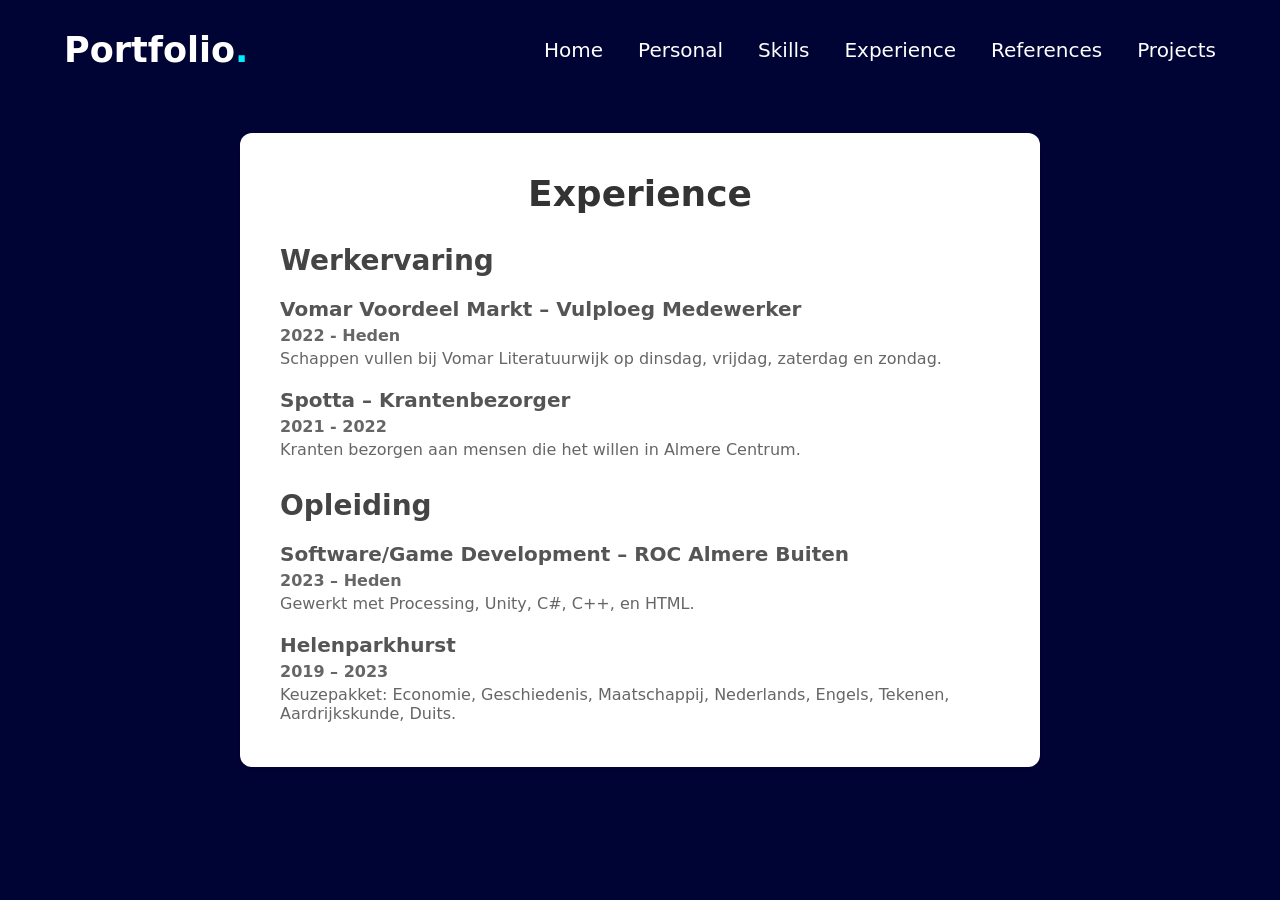
==== Portfolio/experience.html @ 80d6423d "Website Toegevoegd" ====
<!DOCTYPE html>
<html lang="en">
<head>
    <meta charset="UTF-8">
    <meta name="viewport" content="width=device-width, initial-scale=1.0">
    <title>Experience</title>
    <link rel="stylesheet" href="style.css">
    
</head>

<body>
    <nav class="navbar">
        <a href="index.html" class="logo">Portfolio<span class="logo-dot">.</span></a>
        <div class="nav-info">
            <ul>
                <li><a href="index.html">Home</a></li>
                <li><a href="personal.html">Personal</a></li>
                <li><a href="skills.html">Skills</a></li>
                <li><a href="experience.html">Experience</a></li>
                <li><a href="references.html">References</a></li>
                <li><a href="Projects.html">Projects</a></li>
            </ul>
        </div>
    </nav>

<section id="experience">
    <div class="experience-info">
        <h1>Experience</h1>

        <h2>Werkervaring</h2>

        <div class="experience-item">
            <h3>Vomar Voordeel Markt – Vulploeg Medewerker</h3>
            <p><strong>2022 - Heden</strong></p>
            <p>Schappen vullen bij Vomar Literatuurwijk op dinsdag, vrijdag, zaterdag en zondag.</p>
        </div>

        <div class="experience-item">
            <h3>Spotta – Krantenbezorger</h3>
            <p><strong>2021 - 2022</strong></p>
            <p>Kranten bezorgen aan mensen die het willen in Almere Centrum.</p>
        </div>

        <h2>Opleiding</h2>

        <div class="experience-item">
            <h3>Software/Game Development – ROC Almere Buiten</h3>
            <p><strong>2023 – Heden</strong></p>
            <p>Gewerkt met Processing, Unity, C#, C++, en HTML.</p>
        </div>

        <div class="experience-item">
            <h3>Helenparkhurst</h3>
            <p><strong>2019 – 2023</strong></p>
            <p>Keuzepakket: Economie, Geschiedenis, Maatschappij, Nederlands, Engels, Tekenen, Aardrijkskunde, Duits.</p>
        </div>
    </div>
</section>



</body>
</html>
---- Portfolio/style.css ----
*{
    margin: 0;
    padding: 0;
    box-sizing: border-box;
    font-family: system-ui, -apple-system, BlinkMacSystemFont, 'Segoe UI', Roboto, Oxygen, Ubuntu, Cantarell, 'Open Sans', 'Helvetica Neue', sans-serif;
}

body{
    margin: 0;
    padding: 0;
    background:rgb(0, 4, 53);
    min-height: 100vh;
    width: 100%;
}

html{
    scroll-behavior: smooth;
}

a{
    color: rgb(255, 255, 255);
    text-decoration: none;
}

.navbar{
    position: fixed;
    left: 0;
    top: 0;
    width: 100%;
    padding: 30px 5%;
    display: flex;
    justify-content: space-between;
    align-items: center;
    z-index: 100;
}

.navbar .logo{
    font-size: 35px;
    font-weight: 700;
    color: rgb(255, 255, 255);
}

.navbar .logo .logo-dot{
    color: rgb(1, 238, 255);
}

.navbar ul{
    display: flex;
}

.navbar ul li{
    list-style: none;
    margin-left: 35px;
}

.navbar ul li a{
    font-size: 20px;
    color: rgb(255, 255, 255);
    font-weight: 500;
    transition: .6s;
}

.navbar .nav-info{
    position: sticky;
}

.navbar ul li:hover a,
.navbar ul li.active a{
    color: rgb(1, 238, 255);
}   

.home{
    display: flex;
    align-items: center;
    height:100vh;
    padding: 60px 5% 0;
    color: rgb(255, 255, 255);
    width: 100%;
}

.home-info{
    text-align: start;
}

.home-info h1{
    font-size: 70px;
    font-weight: 700;
}
.home-info h2{
    font-size: 50px;
    font-weight: 500;
}

.home .home-web {
    color: rgb(1, 238, 255);
    overflow: hidden;
    border-right: 4px solid rgb(0, 0, 0); /* Zorgt voor de cursor */
    white-space: nowrap;
    animation: typing 3s steps(25, end), blink-caret .75s 4; /* Typing animatie met knipperende cursor */
    display: inline-block;
}
.home h2{
    display: flex;
    gap: 12px;
}
.personal{
    display: flex;
    align-items: top;
    height:100vh;
    padding: 60px 5% 0;
    color: rgb(255, 255, 255);
    width: 100%;

}
.personal-info{
    text-align: start;
}

.personal-info h1{
    font-size: 70px;
    font-weight: 700;
}
.personal-info h2{
    font-size: 50px;
    font-weight: 500;
}
.skills{
    display: flex;
    align-items: flex-start; /* correct flex alignment */
    min-height: 100vh;       /* allows it to grow if content larger */
    padding: 120px 5% 40px;  /* add top padding to clear navbar */
    color: rgb(255, 255, 255);
    width: 100%;
    box-sizing: border-box;
    flex-direction: column;

}



.skills-info{
    text-align: start;
}

.skills-info h1{
    font-size: 70px;
    font-weight: 700;
}
.skills-info h2{
    font-size: 50px;
    font-weight: 500;
}

/* Typing animatie */
@keyframes typing {
    from {
        width: 0; /* Start zonder tekst */
    }
    to {
        width: 39%; /* De breedte van het volledige element */
    }
}

/* Knipperende cursor */
@keyframes blink-caret {
    from, to {
        border-color: transparent; /* Cursor onzichtbaar */
    }
    50% {
        border-color: rgb(255, 255, 255); /* Cursor zichtbaar */
    }
}

.home-info p{
    font-size: 20px;
    font-weight: 400;
    margin: 20px 0;
    width: 80%;
}

.home-info .home-acn{
    color: rgb(1, 238, 255);
}


.home .home-info .btn-sci{
    margin-top: 30px;
}
.btn{
    color: rgb(255, 255, 255);
    font-size: 15px;
    font-weight: 400;
    background-color: rgb(1, 238, 255);
    border: 2px solid;
    border-radius: 23px;
    padding: 15px 25px;
    transition: .6s;
}

.btn:hover{
    background-color:rgb(255, 255, 255);
    color:  rgb(1, 238, 255);
    box-shadow: 0px 0px 15px rgb(1, 238, 255);
}
.btn:active{
    background-color: rgb(1, 238, 255);
    color: rgb(0, 0, 0);
}

.home-img .img-box{
    width: 32vw;
    height: 32vw;
    background-color: rgb(1, 238, 255);;
    box-shadow: 0px 0px 40px rgb(1, 238, 255);
    border-radius: 50%;
    padding: 5px;
}

.home-img .img-box .img-item{
    position: relative;
    width: 100%;
    height: 100%;
    border-radius: 50%;
    display: flex;
    justify-content: center;
    overflow: hidden;
}

.home-img .img-box .img-item img{
    position: absolute;
    display: block;
    width: 100%;
    height: 100%;
    object-fit: cover;
    border-radius: 50%;
    filter: grayscale(100%);
    transition: .6s;
}

.home-img .img-box .img-item img:hover{
    filter: grayscale(10%);
}

.home .home-info .btn-sci{
    display: flex;
    justify-content: start;
    align-items: center;
}

.home .home-info .btn-sci  a i{
    color: rgb(1, 238, 255);
    padding: 5px;
    font-size: 2.3rem;
    transition: .5s;
    }

    .home .home-info .btn-sci  a i:hover,
    .home .home-info .btn-sci  a i:active{
    color: rgb(1, 238, 255);
}


.about{
    height: 100vh;
}



.personal-img {
    display: flex;
    justify-content: flex-end; /* Aligns the image to the right */
    align-items: center;       /* Vertically centers the image */
    width: 100vw;              /* Ensures full page width */
    height: 75vh;             /* Full viewport height to keep it centered */
    position: relative;        /* To keep it properly aligned with other elements */
}

.personal-img .img-box2 {
    width: 30vw;
    height: 30vw;
    background-color: rgb(1, 238, 255);
    box-shadow: 0px 0px 40px rgb(1, 238, 255);
    border-radius: 50%;
    padding: 5px;
}

.personal-img .img-box2 .img-item2 {
    position: relative;
    width: 100%;
    height: 100%;
    border-radius: 50%;
    display: flex;
    justify-content: center;
    overflow: hidden;
}

.personal-img .img-box2 .img-item2 img {
    position: absolute;
    display: block;
    width: 100%;
    height: 100%;
    object-fit: cover;
    border-radius: 50%;
    transition: .6s;
}

#skills {
    position: absolute;      /* Allows the section to overlap */
    top: 50%;                /* Position from the top of the screen */
    left: 70%;               /* Position from the left of the screen */
    transform: translate(-50%, -50%); /* Center the section */
    padding: 20px;
    width: 55%;
    text-align: left;
    color: rgb(45, 186, 221);
    z-index: 1;             /* Ensures it appears above other content */
}

.skill {
    margin-bottom: 20px;
    color: rgb(71, 234, 255);
}     

.skill-h2 {
    font-size: 1.5em;
    margin-bottom: 10px;
    color: rgb(0, 0, 0);
}

.skills-section {
    padding: 60px 20px;
    background-color: #255c92;
    display: flex;
    justify-content: center;
    align-items: center;
    min-height: 100vh;
}   

.skills-info {
    max-width: 600px; /* breder dan 800px */
    width: 100%;
    background: rgb(255, 255, 255);
    
    padding: 50px 60px;
    border-radius: 16px;
    box-shadow: 0 6px 20px rgba(0, 0, 0, 0.1);
}

.skills-info h1 {
    text-align: center;
    font-size: 40px;
    margin-bottom: 40px;
    color: #222;
}

.skills-info h2 {
    text-align: center;
    font-size: 20px;
    margin-bottom: 40px;
    color: #222;
}

.skill-bar {
    margin-bottom: 25px;
}

.skill-bar span {
    display: block;
    font-weight: 600;
    margin-bottom: 10px;
    color: #333;
    font-size: 20px;
}

.bar {
    background-color: #dddddd;
    border-radius: 12px;
    overflow: hidden;
    height: 32px; /* hogere balk */
    width: 100%;
}

.fill {
    background: linear-gradient(to right, #4a90e2, #0077ff);
    height: 100%;
    width: 0;
    border-radius: 12px;
    transition: width 1.4s ease-in-out;
}




/* Dot Rating System */
.dots {
    display: inline-block;
}

.dot {
    display: inline-block;
    width: 15px;
    height: 15px;
    margin: 0 5px;
    border-radius: 50%;
    background-color: #ff0000; /* Unfilled dot */
}

.dot.filled {
    background-color: rgb(1, 238, 255); /* Filled dot */
}

/*video 
{
    max-width: 100%;
    height: 75p;
    width:  75p;
    margin: 10pc 65pc;
    border-radius: 10px;
    box-shadow: 0 0 10px rgba(0,0,0,0.2);
}*/

.video-gallery {
    display: flex;
    flex-wrap: wrap;
    margin: 50px;
    gap: 40px;
    justify-content: center;
    gap: 40px;
    padding: 40px;
    width: 100%;
    box-sizing: border-box;
}

.video-item {
    width: 45%;
    min-width: 280px;
    text-align: center;
}
.video-item h2 {
    margin-bottom: 10px;
    font-size: 1.2rem;
    color: #ffffff;
}
.video-item h3 {
    margin-bottom: 10px;
    font-size: 1.2rem;
    color: #ffffff;
}

.video-item video {
    width: 100%;
    max-width: 100%;
    border-radius: 10px;
    box-shadow: 0 0 10px rgb(0, 0, 0);
}

#experience {
    display: flex;
    justify-content: center;
    align-items: center;
    padding: 60px 20px;
    min-height: 100vh;

}

.experience-info {
    max-width: 800px;
    width: 100%;
    background-color: #ffffff;
    padding: 40px;
    box-shadow: 0 4px 12px rgba(0, 0, 0, 0.1);
    border-radius: 12px;
}

.experience-info h1 {
    text-align: center;
    margin-bottom: 30px;
    font-size: 36px;
    color: #333;
}

.experience-info h2 {
    margin-top: 30px;
    font-size: 28px;
    color: #444;
}

.experience-item {
    margin-top: 20px;
}

.experience-item h3 {
    margin-bottom: 5px;
    font-size: 20px;
    color: #555;
}

.experience-item p {
    margin: 4px 0;
    font-size: 16px;
    color: #666;
}


.personal {
  
  color: #f5f5f5;
  font-family: 'Courier New', Courier, monospace;
  height: 100vh;
  margin: 0;
  display: flex;
  align-items: center;
  padding-left: 3rem;
  box-sizing: border-box;
}

.container {
  display: flex;
  align-items: center;
  gap: 2rem;
  max-width: 1000px;
}

.profiel-foto {
  width: 25pc;
  height: 25pc;
  object-fit: cover;
  border-radius: 50%;
  border: 2px solid #0084ff;
}

.typewriter {
  border: 4px solid #0084ff;
  padding: 2rem;
  background-color: #255c92;
  white-space: pre-wrap;
  overflow: hidden;
  font-size: 1.1rem;
  max-width: 800px;
  text-align: center;
  margin-left: auto;    /* pushes box to the right */
  margin-right: 300 px;
}

.references h1{
    text-align: left;
    font-size: 40px;
    margin-left: 75px;
    margin-top: 125px;
    margin-bottom: 40px;
    color: #ffffff;
}

.references h2 {
    text-align: left;
    font-size: 20px;
    margin-left: 75px;
    margin-top: 50px;
    margin-bottom: 5px;
    color: #ffffff;
}

.references p {
    text-align: left;
    font-size: 15px;
    margin-left: 75px;
    margin-top: 5px;
    margin-bottom: 10px;
    color: #ffffff;
}
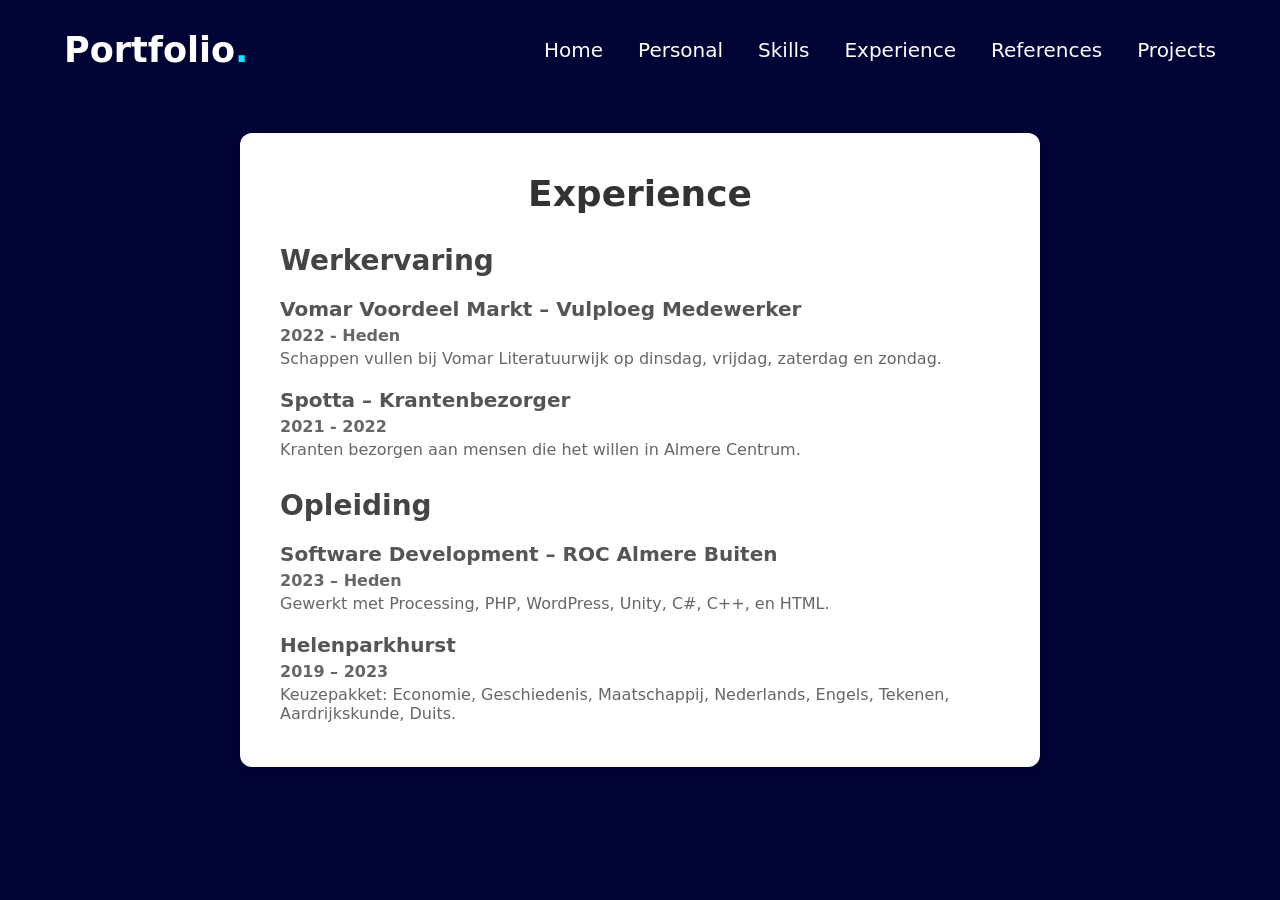
==== commit 3ef1c4ce: "Update education section in experience.html" ====
--- a/Portfolio/experience.html
+++ b/Portfolio/experience.html
@@ -44,9 +44,9 @@
         <h2>Opleiding</h2>
 
         <div class="experience-item">
-            <h3>Software/Game Development – ROC Almere Buiten</h3>
+            <h3>Software Development – ROC Almere Buiten</h3>
             <p><strong>2023 – Heden</strong></p>
-            <p>Gewerkt met Processing, Unity, C#, C++, en HTML.</p>
+            <p>Gewerkt met Processing, PHP, WordPress, Unity, C#, C++, en HTML.</p>
         </div>
 
         <div class="experience-item">
